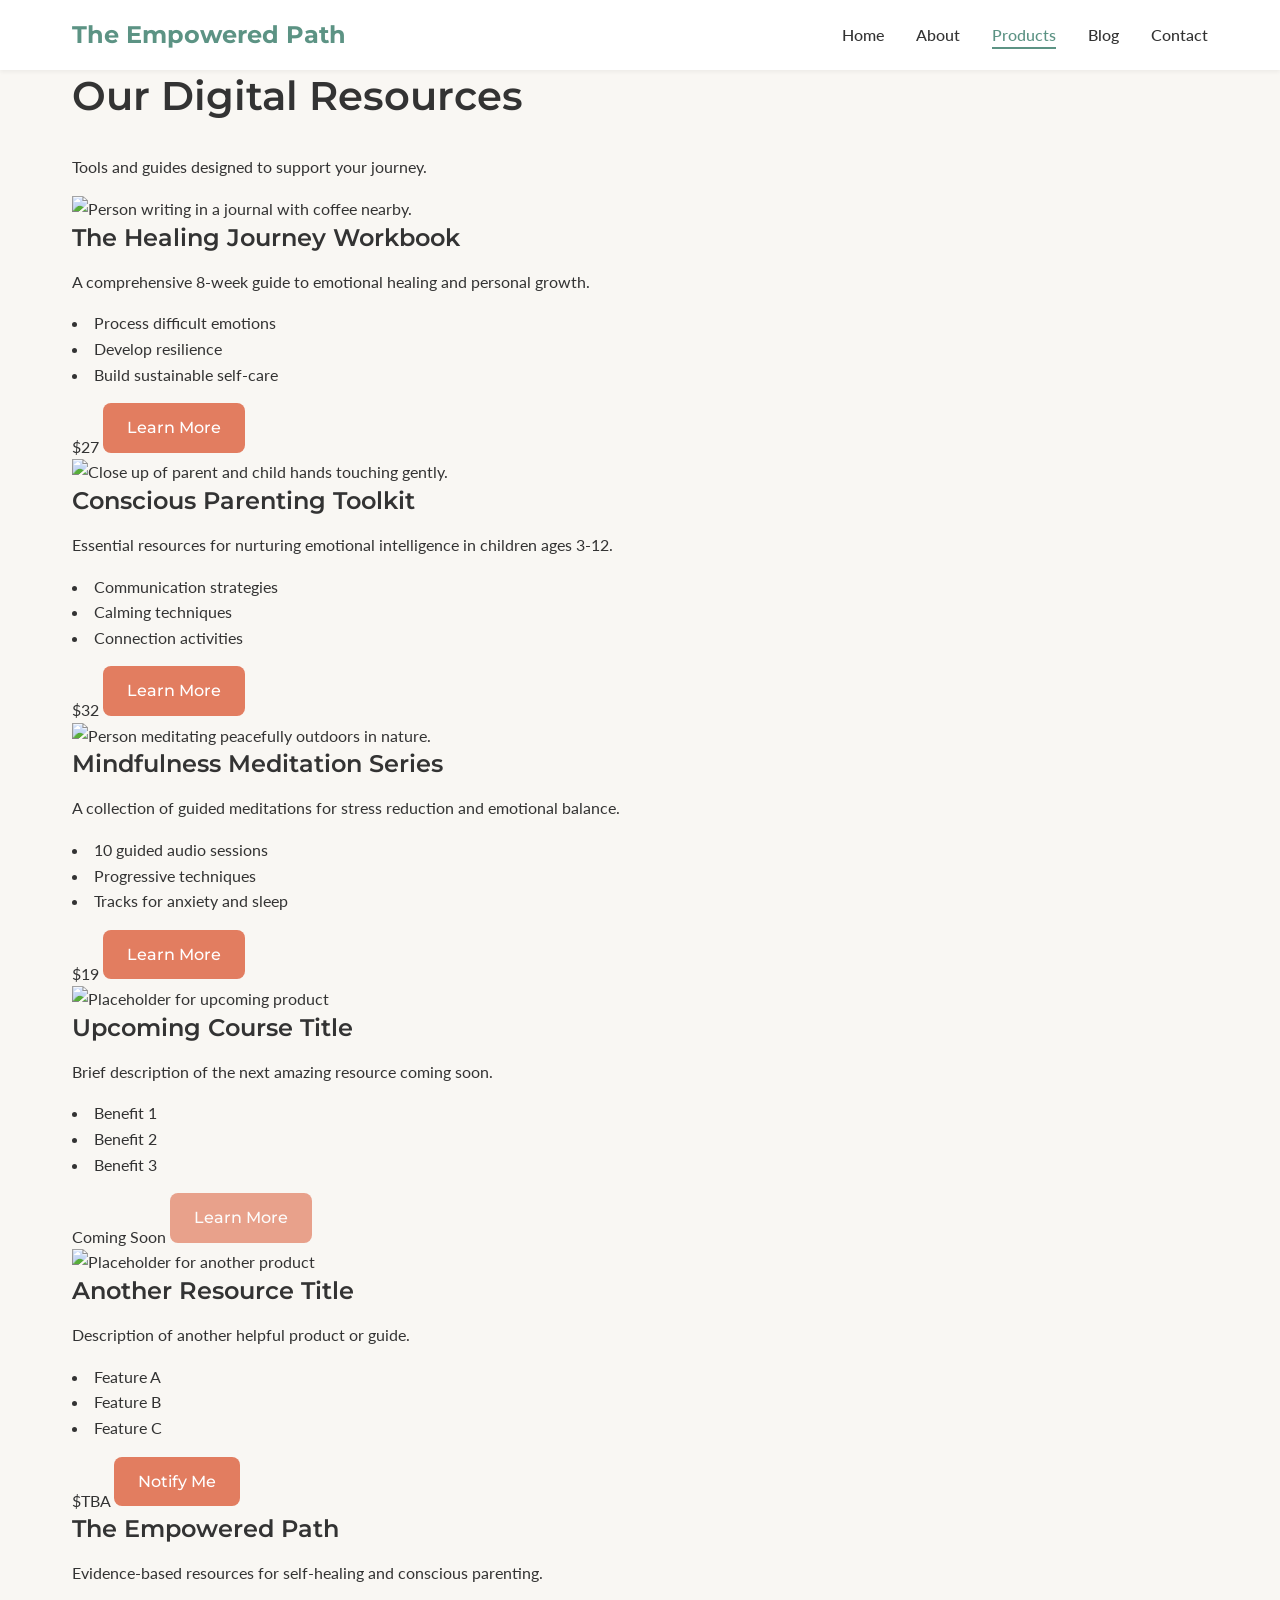
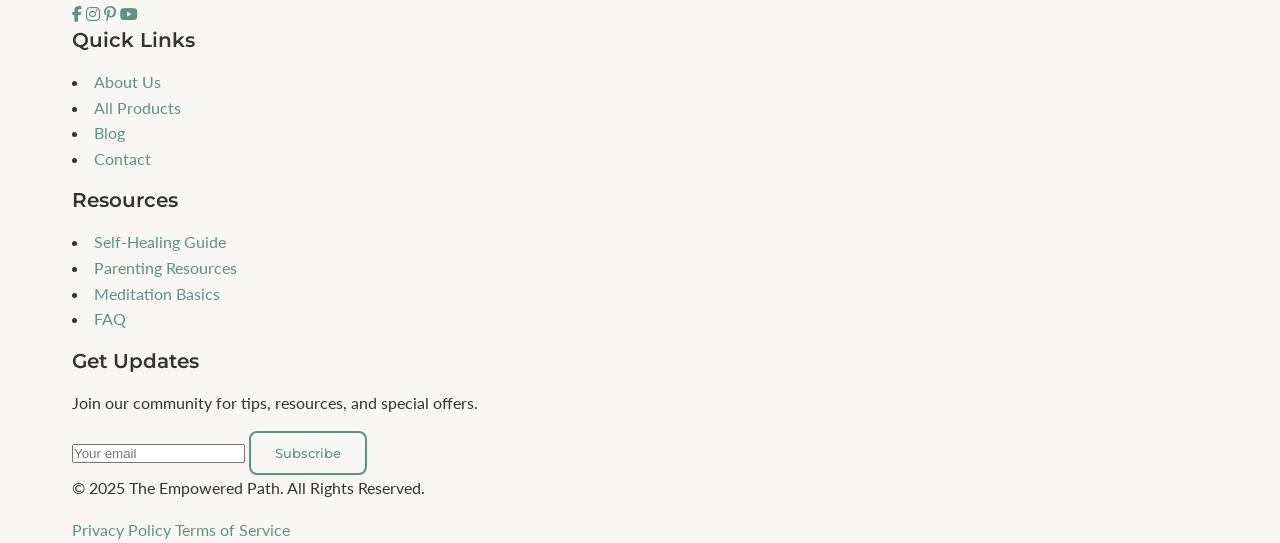
==== products.html @ eae94020 "Add files via upload" ====
<!DOCTYPE html>
<html lang="en">
<head>
    <meta charset="UTF-8">
    <meta name="viewport" content="width=device-width, initial-scale=1.0">
    <!-- *** UPDATE TITLE *** -->
    <title>Our Products | The Empowered Path</title>
    <link rel="stylesheet" href="styles.css">
    <link rel="stylesheet" href="https://cdnjs.cloudflare.com/ajax/libs/font-awesome/6.4.0/css/all.min.css">
    <link rel="preconnect" href="https://fonts.googleapis.com">
    <link rel="preconnect" href="https://fonts.gstatic.com" crossorigin>
    <link href="https://fonts.googleapis.com/css2?family=Lato:wght@300;400;700&family=Montserrat:wght@500;600;700&display=swap" rel="stylesheet">
    <!-- Update description if needed -->
    <meta name="description" content="Explore digital products for self-healing and mindful parenting from The Empowered Path.">
</head>
<body>
    <header>
        <div class="container">
            <nav>
                <div class="logo">
                    <a href="index.html">The Empowered Path</a>
                </div>
                <ul class="nav-links">
                    <li><a href="index.html">Home</a></li>
                    <li><a href="about.html">About</a></li>
                    <!-- *** SET ACTIVE LINK *** -->
                    <li><a href="products.html" class="active">Products</a></li>
                    <li><a href="blog.html">Blog</a></li>
                    <li><a href="contact.html">Contact</a></li>
                </ul>
                <div class="hamburger">
                    <span></span>
                    <span></span>
                    <span></span>
                </div>
            </nav>
        </div>
    </header>

    <!-- === MAIN CONTENT START === -->
    <main class="page-content">
        <section class="page-header animate-on-scroll fade-in-up">
            <div class="container">
                <h1>Our Digital Resources</h1>
                <p>Tools and guides designed to support your journey.</p>
            </div>
        </section>

        <!-- Re-use the product grid structure -->
        <section class="featured-products all-products">
            <div class="container">
                 <!-- Optional filter/category links here -->

                <div class="product-grid">
                    <!-- Product 1: Healing Journey -->
                    <div class="product-card animate-on-scroll zoom-in delay-100">
                        <div class="product-image">
                             <!-- *** IMAGE MATCHED FROM index.html *** -->
                            <img src="https://images.unsplash.com/photo-1488190211105-8b0e65b80b4e?ixlib=rb-4.0.3&ixid=MnwxMjA3fDB8MHxwaG90by1wYWdlfHx8fGVufDB8fHx8&auto=format&fit=crop&w=600&q=80" alt="Person writing in a journal with coffee nearby.">
                        </div>
                        <div class="product-content">
                            <h3>The Healing Journey Workbook</h3>
                            <p>A comprehensive 8-week guide to emotional healing and personal growth.</p>
                            <ul class="product-benefits">
                                <li>Process difficult emotions</li>
                                <li>Develop resilience</li>
                                <li>Build sustainable self-care</li>
                            </ul>
                            <div class="product-footer">
                                <span class="product-price">$27</span>
                                <a href="products/healing-journey.html" class="btn primary-btn">Learn More</a>
                            </div>
                        </div>
                    </div>

                    <!-- Product 2: Parenting Toolkit -->
                    <div class="product-card animate-on-scroll zoom-in delay-200">
                        <div class="product-image">
                             <!-- *** IMAGE MATCHED FROM index.html *** -->
                            <img src="https://images.pexels.com/photos/6338775/pexels-photo-6338775.jpeg?auto=compress&cs=tinysrgb&w=400" alt="Close up of parent and child hands touching gently.">
                        </div>
                        <div class="product-content">
                            <h3>Conscious Parenting Toolkit</h3>
                            <p>Essential resources for nurturing emotional intelligence in children ages 3-12.</p>
                            <ul class="product-benefits">
                                <li>Communication strategies</li>
                                <li>Calming techniques</li>
                                <li>Connection activities</li>
                            </ul>
                            <div class="product-footer">
                                <span class="product-price">$32</span>
                                <a href="products/parenting-toolkit.html" class="btn primary-btn">Learn More</a>
                            </div>
                        </div>
                    </div>

                    <!-- Product 3: Meditation Series -->
                    <div class="product-card animate-on-scroll zoom-in delay-300">
                        <div class="product-image">
                            <!-- *** IMAGE MATCHED FROM index.html *** -->
                            <img src="https://images.unsplash.com/photo-1506126613408-eca07ce68773?ixlib=rb-4.0.3&ixid=MnwxMjA3fDB8MHxwaG90by1wYWdlfHx8fGVufDB8fHx8&auto=format&fit=crop&w=600&q=80" alt="Person meditating peacefully outdoors in nature.">
                        </div>
                        <div class="product-content">
                            <h3>Mindfulness Meditation Series</h3>
                            <p>A collection of guided meditations for stress reduction and emotional balance.</p>
                            <ul class="product-benefits">
                                <li>10 guided audio sessions</li>
                                <li>Progressive techniques</li>
                                <li>Tracks for anxiety and sleep</li>
                            </ul>
                            <div class="product-footer">
                                <span class="product-price">$19</span>
                                <a href="products/meditation-series.html" class="btn primary-btn">Learn More</a>
                            </div>
                        </div>
                    </div>

                    <!-- Placeholder Product 1 with Question Mark -->
                    <div class="product-card animate-on-scroll zoom-in delay-400">
                        <div class="product-image">
                             <!-- *** QUESTION MARK PLACEHOLDER *** -->
                            <img src="https://via.placeholder.com/600x400/cccccc/888888?text=?" alt="Placeholder for upcoming product">
                        </div>
                        <div class="product-content">
                            <h3>Upcoming Course Title</h3>
                            <p>Brief description of the next amazing resource coming soon.</p>
                             <ul class="product-benefits">
                                <li>Benefit 1</li>
                                <li>Benefit 2</li>
                                <li>Benefit 3</li>
                            </ul>
                            <div class="product-footer">
                                <span class="product-price">Coming Soon</span>
                                <a href="#" class="btn primary-btn disabled" aria-disabled="true" style="pointer-events: none; opacity: 0.7;">Learn More</a> <!-- Added inline style to make disabled more obvious -->
                            </div>
                        </div>
                    </div>

                     <!-- Placeholder Product 2 with Question Mark -->
                     <div class="product-card animate-on-scroll zoom-in delay-500">
                        <div class="product-image">
                             <!-- *** QUESTION MARK PLACEHOLDER *** -->
                            <img src="https://via.placeholder.com/600x400/cccccc/888888?text=?" alt="Placeholder for another product">
                        </div>
                        <div class="product-content">
                            <h3>Another Resource Title</h3>
                            <p>Description of another helpful product or guide.</p>
                             <ul class="product-benefits">
                                <li>Feature A</li>
                                <li>Feature B</li>
                                <li>Feature C</li>
                            </ul>
                            <div class="product-footer">
                                <span class="product-price">$TBA</span>
                                <a href="#" class="btn primary-btn">Notify Me</a>
                            </div>
                        </div>
                    </div>

                </div> <!-- End product-grid -->
            </div>
        </section>
    </main>
    <!-- === MAIN CONTENT END === -->

    <footer>
        <!-- Footer content remains the same -->
        <div class="container">
            <div class="footer-grid">
                 <div class="footer-col">
                    <h3>The Empowered Path</h3>
                    <p>Evidence-based resources for self-healing and conscious parenting.</p>
                    <div class="social-links">
                        <a href="#" aria-label="Facebook"><i class="fab fa-facebook-f"></i></a>
                        <a href="#" aria-label="Instagram"><i class="fab fa-instagram"></i></a>
                        <a href="#" aria-label="Pinterest"><i class="fab fa-pinterest-p"></i></a>
                        <a href="#" aria-label="YouTube"><i class="fab fa-youtube"></i></a>
                    </div>
                </div>
                <div class="footer-col">
                    <h4>Quick Links</h4>
                    <ul>
                        <li><a href="about.html">About Us</a></li>
                        <li><a href="products.html">All Products</a></li>
                        <li><a href="blog.html">Blog</a></li>
                        <li><a href="contact.html">Contact</a></li>
                    </ul>
                </div>
                <div class="footer-col">
                    <h4>Resources</h4>
                    <ul>
                        <li><a href="#">Self-Healing Guide</a></li>
                        <li><a href="#">Parenting Resources</a></li>
                        <li><a href="#">Meditation Basics</a></li>
                        <li><a href="#">FAQ</a></li>
                    </ul>
                </div>
                <div class="footer-col">
                    <h4>Get Updates</h4>
                    <p>Join our community for tips, resources, and special offers.</p>
                    <div class="footer-form">
                        <input type="email" placeholder="Your email">
                        <button type="submit" class="btn secondary-btn">Subscribe</button>
                    </div>
                </div>
            </div>
            <div class="footer-bottom">
                <p>© 2025 The Empowered Path. All Rights Reserved.</p>
                <div class="footer-links">
                    <a href="privacy.html">Privacy Policy</a>
                    <a href="terms.html">Terms of Service</a>
                </div>
            </div>
        </div>
    </footer>

    <script src="script.js"></script>
</body>
</html>
---- styles.css ----
/* Base Styles & Variables */
:root {
    /* Color Palette (as defined in concept) */
    --color-primary: #5c9384; /* Muted teal */
    --color-primary-light: #8ab5a9;
    --color-primary-dark: #426b60;
    --color-accent: #e27d60; /* Warm terracotta */
    --color-accent-light: #e8a193;
    --color-bg: #f9f7f3; /* Warm cream */
    --color-bg-alt: #eae7e1; /* Alternate background */
    --color-text: #333333; /* Dark text for readability */
    --color-text-light: #666666; /* Lighter text */
    --color-white: #ffffff;
    --color-gray-light: #f0f0f0;
    --color-gray: #cccccc;
    --color-gray-dark: #888888;

    /* Typography (as defined in concept) */
    --font-body: 'Lato', sans-serif;
    --font-heading: 'Montserrat', sans-serif;

    /* Spacing (for consistent layout) */
    --spacing-xs: 0.5rem; /* 8px if base is 16px */
    --spacing-sm: 1rem;   /* 16px */
    --spacing-md: 2rem;   /* 32px */
    --spacing-lg: 3rem;   /* 48px */
    --spacing-xl: 5rem;   /* 80px */

    /* Border Radius (for softening edges) */
    --border-radius-sm: 4px;
    --border-radius-md: 8px;
    --border-radius-lg: 12px;

    /* Shadows (for depth) */
    --shadow-sm: 0 2px 4px rgba(0, 0, 0, 0.05);
    --shadow-md: 0 4px 8px rgba(0, 0, 0, 0.1);
    --shadow-lg: 0 8px 16px rgba(0, 0, 0, 0.1);

    /* Transitions (for smooth interactions) */
    --transition-standard: all 0.3s ease;
    --transition-smooth: all 0.4s cubic-bezier(0.25, 0.8, 0.25, 1); /* Smoother transition */
    --transition-slider: 0.6s ease-in-out; /* Slider specific transition time */
}

/* Keyframes for Animations */
@keyframes fadeInUp {
    from { opacity: 0; transform: translateY(40px); }
    to { opacity: 1; transform: translateY(0); }
}
@keyframes fadeInLeft {
    from { opacity: 0; transform: translateX(-40px); }
    to { opacity: 1; transform: translateX(0); }
}
@keyframes fadeInRight {
    from { opacity: 0; transform: translateX(40px); }
    to { opacity: 1; transform: translateX(0); }
}
@keyframes zoomIn {
    from { opacity: 0; transform: scale(0.85); }
    to { opacity: 1; transform: scale(1); }
}
@keyframes pulse {
    0% { transform: scale(1); }
    50% { transform: scale(1.05); } /* Slightly reduced pulse */
    100% { transform: scale(1); }
}


/* Reset & Base Styles */
* {
    margin: 0;
    padding: 0;
    box-sizing: border-box;
}
html {
    scroll-behavior: smooth;
}
body {
    font-family: var(--font-body);
    color: var(--color-text);
    line-height: 1.6;
    background-color: var(--color-bg);
    font-size: 16px;
    overflow-x: hidden; /* Prevent horizontal scroll */
}
body.no-scroll { /* Added for mobile menu */
    overflow: hidden;
}

/* Headings */
h1, h2, h3, h4, h5, h6 {
    font-family: var(--font-heading);
    line-height: 1.3;
    font-weight: 600;
    margin-bottom: var(--spacing-sm);
}
h1 { font-size: 2.5rem; margin-bottom: var(--spacing-md); }
h2 { font-size: 2rem;   margin-bottom: var(--spacing-md); }
h3 { font-size: 1.5rem; }
h4 { font-size: 1.25rem; }

/* Paragraphs */
p { margin-bottom: var(--spacing-sm); }

/* Links */
a {
    color: var(--color-primary);
    text-decoration: none;
    transition: var(--transition-smooth);
}
a:hover { color: var(--color-primary-dark); }

/* Lists */
ul, ol { list-style-position: inside; margin-bottom: var(--spacing-sm); }

/* Images */
img { max-width: 100%; height: auto; display: block; }

/* Container */
.container { max-width: 1200px; margin: 0 auto; padding: 0 var(--spacing-md); }

/* Buttons */
.btn {
    display: inline-block;
    padding: 0.75rem 1.5rem;
    font-family: var(--font-heading);
    font-weight: 500;
    border-radius: var(--border-radius-md);
    cursor: pointer;
    transition: var(--transition-smooth), transform 0.2s ease-out, box-shadow 0.2s ease-out;
    text-align: center;
    position: relative;
    overflow: hidden;
    z-index: 1;
}
.btn:hover {
    transform: translateY(-3px) scale(1.03);
    box-shadow: var(--shadow-md);
}
.primary-btn { background-color: var(--color-accent); color: var(--color-white); border: none; }
.primary-btn:hover { background-color: var(--color-accent-light); color: var(--color-white); }
.secondary-btn { background-color: transparent; color: var(--color-primary); border: 2px solid var(--color-primary); }
.secondary-btn:hover { background-color: var(--color-primary); color: var(--color-white); }
.btn.disabled, .btn[disabled] {
    pointer-events: none;
    opacity: 0.7;
    cursor: not-allowed;
}

/* Header & Navigation */
header {
    background-color: var(--color-white);
    box-shadow: var(--shadow-sm);
    position: sticky; top: 0; z-index: 100;
    transition: var(--transition-smooth);
}
nav { display: flex; justify-content: space-between; align-items: center; padding: var(--spacing-sm) 0; }
.logo a { font-family: var(--font-heading); font-weight: 700; font-size: 1.5rem; color: var(--color-primary); transition: var(--transition-smooth); }
.logo a:hover { opacity: 0.8; }
.nav-links { display: flex; list-style: none; margin: 0; padding: 0; } /* Reset padding */
.nav-links li { margin-left: var(--spacing-md); }
.nav-links a { color: var(--color-text); font-weight: 500; position: relative; padding: 5px 0; }
.nav-links a::after { content: ''; position: absolute; bottom: 0; left: 0; width: 100%; height: 2px; background-color: var(--color-primary); transform: scaleX(0); transform-origin: right; transition: transform 0.3s ease-out; }
.nav-links a:hover::after, .nav-links a.active::after { transform: scaleX(1); transform-origin: left; }
.nav-links a.active { color: var(--color-primary); }

/* Hamburger Menu Icon */
.hamburger { display: none; flex-direction: column; cursor: pointer; padding: 5px; position: relative; z-index: 110; border: none; background: none; }
.hamburger span { width: 25px; height: 3px; background-color: var(--color-text); margin: 2.5px 0; transition: var(--transition-smooth); border-radius: 1px; display: block; }
.hamburger.active span:nth-child(1) { transform: rotate(45deg) translate(5px, 5px); }
.hamburger.active span:nth-child(2) { opacity: 0; }
.hamburger.active span:nth-child(3) { transform: rotate(-45deg) translate(5px, -5px); }

/* Hero Section */
.hero {
    background-color: var(--color-primary-light); color: var(--color-white);
    padding: var(--spacing-xl) 0; min-height: 60vh;
    display: flex; align-items: center;
    background-image: linear-gradient(rgba(92, 147, 132, 0.85), rgba(92, 147, 132, 0.75)), url('https://images.unsplash.com/photo-1470071459604-3b5ec3a7fe05?ixlib=rb-4.0.3&ixid=MnwxMjA3fDB8MHxwaG90by1wYWdlfHx8fGVufDB8fHx8&auto=format&fit=crop&w=1600&q=80');
    background-size: cover; background-position: center; background-attachment: fixed;
    position: relative; overflow: hidden;
}
.hero-content { max-width: 700px; text-align: center; margin: 0 auto; position: relative; z-index: 2; }
.hero h1 { margin-bottom: var(--spacing-sm); text-shadow: 1px 1px 3px rgba(0,0,0,0.2); }
.hero p { font-size: 1.2rem; margin-bottom: var(--spacing-md); text-shadow: 1px 1px 3px rgba(0,0,0,0.1); }
.hero .primary-btn {
   animation: pulse 2.5s infinite ease-in-out;  /* Keep commented unless desired
}

/* Intro Section */
.intro { padding: var(--spacing-xl) 0; text-align: center; }
.intro-content { max-width: 800px; margin: 0 auto; }

/* Path Options Section */
.path-options { padding: var(--spacing-lg) 0 var(--spacing-xl); background-color: var(--color-bg-alt); }
.path-options .container { display: grid; grid-template-columns: repeat(auto-fit, minmax(300px, 1fr)); gap: var(--spacing-md); }
.path-card { background-color: var(--color-white); border-radius: var(--border-radius-lg); padding: var(--spacing-md); text-align: center; box-shadow: var(--shadow-md); transition: var(--transition-smooth), transform 0.3s ease, box-shadow 0.3s ease; border: 1px solid var(--color-gray-light); }
.path-card:hover { transform: translateY(-8px) scale(1.02); box-shadow: var(--shadow-lg); border-color: var(--color-primary-light); }
.path-icon { width: 80px; height: 80px; background: linear-gradient(135deg, var(--color-primary-light), var(--color-primary)); border-radius: 50%; display: flex; align-items: center; justify-content: center; margin: 0 auto var(--spacing-md); box-shadow: 0 4px 10px rgba(92, 147, 132, 0.4); transition: var(--transition-smooth); }
.path-card:hover .path-icon { transform: scale(1.1) rotate(5deg); box-shadow: 0 6px 15px rgba(92, 147, 132, 0.5); }
.path-icon i { font-size: 2rem; color: var(--color-white); }
.path-card p { margin-bottom: var(--spacing-md); }

/* Featured Products Section / All Products */
.featured-products { padding: var(--spacing-xl) 0; }
.featured-products h2 { text-align: center; margin-bottom: var(--spacing-lg); }
.product-grid { display: grid; grid-template-columns: repeat(auto-fit, minmax(300px, 1fr)); gap: var(--spacing-md); }
.product-card { background-color: var(--color-white); border-radius: var(--border-radius-lg); overflow: hidden; box-shadow: var(--shadow-md); transition: var(--transition-smooth), transform 0.3s ease, box-shadow 0.3s ease; display: flex; flex-direction: column; border: 1px solid transparent; }
.product-card:hover { transform: translateY(-6px); box-shadow: var(--shadow-lg); border-color: var(--color-accent-light); }
.product-image { overflow: hidden; position: relative; }
.product-image img { width: 100%; height: 200px; object-fit: cover; transition: transform 0.4s cubic-bezier(0.25, 0.8, 0.25, 1); }
.product-card:hover .product-image img { transform: scale(1.08); }
.product-content { padding: var(--spacing-md); flex-grow: 1; display: flex; flex-direction: column; }
.product-content h3 { margin-bottom: var(--spacing-xs); }
.product-content p { margin-bottom: var(--spacing-sm); color: var(--color-text-light); font-size: 0.95rem; }
.product-benefits { list-style: none; margin: var(--spacing-sm) 0 var(--spacing-md); padding-left: 0; }
.product-benefits li { padding-left: 1.5rem; position: relative; margin-bottom: 0.5rem; font-size: 0.9rem; }
.product-benefits li::before { content: '✓'; color: var(--color-primary); position: absolute; left: 0; font-weight: bold; transition: transform 0.3s ease; }
.product-card:hover .product-benefits li::before { transform: scale(1.2); }
.product-footer { display: flex; justify-content: space-between; align-items: center; margin-top: auto; padding-top: var(--spacing-sm); border-top: 1px solid var(--color-gray-light); }
.product-price { font-size: 1.2rem; font-weight: 700; color: var(--color-primary-dark); }

/* Testimonials Section */
.testimonials { padding: var(--spacing-xl) 0; background-color: var(--color-bg-alt); }
.testimonials h2 { text-align: center; margin-bottom: var(--spacing-lg); }
.testimonial-slider {
    position: relative; max-width: 750px; margin: 0 auto;
    min-height: 250px; /* Adjust as needed */
    overflow: hidden;
}
.testimonial-item {
    position: absolute; top: 0; left: 0; width: 100%;
    opacity: 0; visibility: hidden;
    transform: translateX(100%); /* Default start off-screen right */
    transition: opacity var(--transition-slider), transform var(--transition-slider);
    z-index: 1;
}
.testimonial-item.active {
    opacity: 1; visibility: visible;
    transform: translateX(0); /* Slide into view */
    position: relative; /* Take space */
    z-index: 2;
}
.testimonial-item.is-exiting-left {
    transform: translateX(-100%); /* Slide out left */
    opacity: 0; /* Fade out */
    /* visibility: hidden; Make it hidden immediately if needed, but opacity=0 handles visually */
    z-index: 1;
}
.testimonial-item.is-exiting-right {
    transform: translateX(100%); /* Slide out right */
    opacity: 0; /* Fade out */
    /* visibility: hidden; */
    z-index: 1;
}
.testimonial-content { background-color: var(--color-white); padding: var(--spacing-md) var(--spacing-lg); border-radius: var(--border-radius-lg); box-shadow: var(--shadow-md); position: relative; border-left: 5px solid var(--color-primary-light); }
.testimonial-content::before { content: '“'; position: absolute; top: 10px; left: 15px; font-size: 4rem; color: var(--color-primary-light); opacity: 0.3; font-family: Georgia, serif; line-height: 1; }
.testimonial-content p { font-style: italic; margin-bottom: var(--spacing-md); color: var(--color-text-light); position: relative; z-index: 2; }
.testimonial-author { display: flex; align-items: center; }
.author-image { width: 50px; height: 50px; border-radius: 50%; margin-right: var(--spacing-sm); object-fit: cover; border: 2px solid var(--color-primary-light); }
.author-name { font-weight: 700; display: block; }
.author-title { color: var(--color-text-light); font-size: 0.9rem; }
.testimonial-controls { display: flex; justify-content: center; align-items: center; margin-top: var(--spacing-md); }
.prev-testimonial, .next-testimonial { background: transparent; border: 1px solid var(--color-gray); color: var(--color-primary); cursor: pointer; font-size: 1rem; padding: 0.5rem; border-radius: 50%; width: 36px; height: 36px; display: flex; align-items: center; justify-content: center; transition: var(--transition-smooth); }
.prev-testimonial:hover, .next-testimonial:hover { background-color: var(--color-primary-light); color: var(--color-white); border-color: var(--color-primary-light); transform: scale(1.1); }
.testimonial-dots { display: flex; margin: 0 var(--spacing-md); padding: 0; list-style: none; }
.dot { width: 12px; height: 12px; border-radius: 50%; background-color: var(--color-gray); margin: 0 6px; cursor: pointer; transition: var(--transition-smooth); transform: scale(0.8); border: none; padding: 0; }
.dot.active { background-color: var(--color-primary); transform: scale(1.1); }
.dot:hover { background-color: var(--color-primary-dark); transform: scale(1); }

/* CTA Section */
.cta { padding: var(--spacing-xl) 0; background: linear-gradient(135deg, var(--color-primary), var(--color-primary-dark)); color: var(--color-white); position: relative; overflow: hidden; }
.cta-content { max-width: 600px; margin: 0 auto; text-align: center; position: relative; z-index: 2; }
.cta h2 { margin-bottom: var(--spacing-sm); color: var(--color-white); }
.cta p { margin-bottom: var(--spacing-md); }
.cta-form { display: flex; margin-bottom: var(--spacing-sm); }
.cta-form input { flex-grow: 1; padding: 0.85rem 1.2rem; border: none; border-radius: var(--border-radius-md) 0 0 var(--border-radius-md); font-family: var(--font-body); color: var(--color-text); transition: var(--transition-smooth); }
.cta-form input:focus { outline: none; box-shadow: 0 0 0 3px var(--color-primary-light); }
.cta-form input::placeholder { color: var(--color-gray-dark); }
.cta-form .btn.primary-btn { border-radius: 0 var(--border-radius-md) var(--border-radius-md) 0; padding: 0.85rem 1.5rem; }
.cta-form .btn.primary-btn:hover { background-color: var(--color-white); color: var(--color-accent); }
.cta small { opacity: 0.8; }

/* Footer */
footer { background-color: var(--color-text); color: var(--color-white); padding-top: var(--spacing-lg); position: relative; }
.footer-grid { display: grid; grid-template-columns: repeat(auto-fit, minmax(220px, 1fr)); gap: var(--spacing-md); margin-bottom: var(--spacing-lg); }
.footer-col h3, .footer-col h4 { color: var(--color-white); margin-bottom: var(--spacing-sm); font-weight: 600; }
.footer-col p { margin-bottom: var(--spacing-sm); opacity: 0.7; font-size: 0.95rem; }
.social-links { display: flex; gap: 12px; padding: 0; list-style: none; }
.social-links a { display: flex; align-items: center; justify-content: center; width: 38px; height: 38px; background-color: rgba(255, 255, 255, 0.1); color: var(--color-white); border-radius: 50%; transition: var(--transition-smooth), transform 0.2s ease-out; font-size: 0.9rem; }
.social-links a:hover { background-color: var(--color-primary); transform: scale(1.1) rotate(5deg); color: var(--color-white); }
.footer-col ul { list-style: none; padding: 0; margin: 0; }
.footer-col ul li { margin-bottom: 0.6rem; }
.footer-col ul a { color: var(--color-white); opacity: 0.7; transition: var(--transition-smooth); position: relative; padding-left: 15px; }
.footer-col ul a::before { content: "›"; position: absolute; left: 0; opacity: 0; transition: var(--transition-smooth); color: var(--color-primary-light); }
.footer-col ul a:hover { opacity: 1; color: var(--color-primary-light); padding-left: 20px; }
.footer-col ul a:hover::before { opacity: 1; left: 5px; }
.footer-form { display: flex; margin-top: var(--spacing-sm); }
.footer-form input { flex-grow: 1; padding: 0.75rem; border: 1px solid rgba(255, 255, 255, 0.2); border-right: none; border-radius: var(--border-radius-md) 0 0 var(--border-radius-md); background-color: rgba(255, 255, 255, 0.05); color: var(--color-white); font-family: var(--font-body); transition: var(--transition-smooth); }
.footer-form input:focus { outline: none; background-color: rgba(255, 255, 255, 0.1); border-color: var(--color-primary-light); }
.footer-form input::placeholder { color: rgba(255, 255, 255, 0.5); }
.footer-form .btn.secondary-btn { border-radius: 0 var(--border-radius-md) var(--border-radius-md) 0; border-color: var(--color-primary-light); color: var(--color-primary-light); border-left: none; }
.footer-form .btn.secondary-btn:hover { background-color: var(--color-primary-light); color: var(--color-white); }
.footer-bottom { border-top: 1px solid rgba(255, 255, 255, 0.1); padding: var(--spacing-md) 0; display: flex; justify-content: space-between; align-items: center; flex-wrap: wrap; gap: var(--spacing-sm); font-size: 0.9rem; }
.footer-bottom p { margin: 0; opacity: 0.6; }
.footer-links a { color: var(--color-white); opacity: 0.6; margin-left: var(--spacing-sm); transition: var(--transition-smooth); }
.footer-links a:hover { opacity: 1; color: var(--color-primary-light); }


/* Page Specific Styles */
.page-content { padding: var(--spacing-lg) 0; }
.page-header { padding: var(--spacing-md) 0 var(--spacing-lg); text-align: center; border-bottom: 1px solid var(--color-gray-light); margin-bottom: var(--spacing-lg); }
.page-header h1 { margin-bottom: var(--spacing-xs); }
.page-header p { font-size: 1.1rem; color: var(--color-text-light); max-width: 700px; margin-left: auto; margin-right: auto; }
.about-content .container { max-width: 900px; }
.our-values ul { list-style: none; padding-left: 0; }
.our-values li { margin-bottom: var(--spacing-xs); padding-left: 1.5rem; position: relative; }
.our-values li::before { content: '✓'; color: var(--color-primary); position: absolute; left: 0; font-weight: bold; }
.blog-grid .container { display: flex; gap: var(--spacing-lg); }
.posts-container { flex-grow: 1; display: grid; grid-template-columns: repeat(auto-fit, minmax(300px, 1fr)); gap: var(--spacing-md); }
.blog-sidebar { flex-basis: 300px; flex-shrink: 0; }
.blog-post-card { background-color: var(--color-white); border-radius: var(--border-radius-lg); overflow: hidden; box-shadow: var(--shadow-md); transition: var(--transition-smooth), transform 0.3s ease, box-shadow 0.3s ease; display: flex; flex-direction: column; }
.blog-post-card:hover { transform: translateY(-6px); box-shadow: var(--shadow-lg); }
.post-image img { width: 100%; height: 200px; object-fit: cover; }
.post-content { padding: var(--spacing-md); flex-grow: 1; display: flex; flex-direction: column; }
.post-meta { font-size: 0.85rem; color: var(--color-text-light); margin-bottom: var(--spacing-xs); }
.post-meta i { margin-right: 5px; }
.post-content h2 { font-size: 1.4rem; margin-bottom: var(--spacing-sm); }
.post-content h2 a { color: var(--color-text); }
.post-content h2 a:hover { color: var(--color-primary); }
.post-content p { margin-bottom: var(--spacing-md); flex-grow: 1; }
.post-content .btn { margin-top: auto; align-self: flex-start; }
.post-content .btn i { margin-left: 5px; transition: transform 0.3s ease; }
.post-content .btn:hover i { transform: translateX(4px); }
.pagination { grid-column: 1 / -1; text-align: center; margin-top: var(--spacing-lg); }
.contact-form { max-width: 700px; margin: 0 auto; background-color: var(--color-white); padding: var(--spacing-lg); border-radius: var(--border-radius-lg); box-shadow: var(--shadow-md); }
.form-group { margin-bottom: var(--spacing-md); }
.form-group label { display: block; margin-bottom: var(--spacing-xs); font-weight: 600; font-family: var(--font-heading); }
.form-group input[type="text"], .form-group input[type="email"], .form-group textarea { width: 100%; padding: 0.8rem 1rem; border: 1px solid var(--color-gray); border-radius: var(--border-radius-md); font-family: var(--font-body); font-size: 1rem; transition: border-color 0.3s ease, box-shadow 0.3s ease; }
.form-group textarea { resize: vertical; min-height: 120px; }
.form-group input[type="text"]:focus, .form-group input[type="email"]:focus, .form-group textarea:focus { outline: none; border-color: var(--color-primary); box-shadow: 0 0 0 3px var(--color-primary-light); }
.form-group button { width: auto; }
.form-notice { font-size: 0.9rem; color: var(--color-text-light); margin-top: var(--spacing-md); text-align: center; }
.contact-info { border-top: 1px solid var(--color-gray-light); padding-top: var(--spacing-lg); margin-top: var(--spacing-lg); text-align: center;}
.contact-info h3 { margin-bottom: var(--spacing-sm); }


/* Animation Trigger Classes (used by JS) */
.animate-on-scroll {
    opacity: 0; visibility: hidden;
    transition: opacity 0.6s ease-out, transform 0.6s ease-out;
    will-change: opacity, transform;
}
.animate-on-scroll.is-visible {
    opacity: 1; visibility: visible; transform: none;
    animation-duration: 0.8s;
    animation-fill-mode: both;
    animation-timing-function: cubic-bezier(0.25, 0.8, 0.25, 1);
}
.animate-on-scroll.fade-in-up.is-visible { animation-name: fadeInUp; }
.animate-on-scroll.fade-in-left.is-visible { animation-name: fadeInLeft; }
.animate-on-scroll.fade-in-right.is-visible { animation-name: fadeInRight; }
.animate-on-scroll.zoom-in.is-visible { animation-name: zoomIn; animation-duration: 0.7s; }

/* Staggered Animation Delays */
.delay-100.is-visible { animation-delay: 100ms; }
.delay-200.is-visible { animation-delay: 200ms; }
.delay-300.is-visible { animation-delay: 300ms; }
.delay-400.is-visible { animation-delay: 400ms; }
.delay-500.is-visible { animation-delay: 500ms; }

/* Reduced Motion Preference */
@media (prefers-reduced-motion: reduce) {
  *, *::before, *::after {
    animation-duration: 0.01ms !important;
    animation-iteration-count: 1 !important;
    transition-duration: 0.01ms !important;
    scroll-behavior: auto !important;
    transition-delay: 0ms !important;
  }
  .animate-on-scroll { opacity: 1; visibility: visible; transform: none; }
}


/* Responsive Styles */
@media (max-width: 768px) {
    h1 { font-size: 2rem; }
    h2 { font-size: 1.75rem; }

    /* Mobile Navigation */
    .nav-links {
        display: flex; position: fixed; top: 0; left: 0; width: 100%; height: 100vh;
        background-color: rgba(255, 255, 255, 0.98); backdrop-filter: blur(5px);
        flex-direction: column; align-items: center; justify-content: center;
        padding: var(--spacing-md);
        transform: translateX(100%);
        transition: transform 0.4s cubic-bezier(0.77, 0, 0.175, 1);
        z-index: 99; opacity: 0; visibility: hidden;
    }
    .nav-links.active { transform: translateX(0); opacity: 1; visibility: visible; }
    .nav-links li { margin: var(--spacing-sm) 0; }
    .nav-links a { font-size: 1.5rem; font-weight: 600; }
    .nav-links a.active::after, .nav-links a:hover::after { display: none; }
    .hamburger { display: flex; }

    /* Adjust padding & hero */
    .hero { padding: var(--spacing-lg) 0; min-height: 50vh; background-attachment: scroll; }
    .intro, .path-options, .featured-products, .testimonials, .cta, footer, .page-content { padding-top: var(--spacing-lg); padding-bottom: var(--spacing-lg); }
    .footer-grid { gap: var(--spacing-lg); }

    /* Stack forms */
    .cta-form, .footer-form { flex-direction: column; gap: var(--spacing-sm); }
    .cta-form input, .cta-form .btn, .footer-form input, .footer-form .btn { width: 100%; border-radius: var(--border-radius-md); border: 1px solid var(--color-gray); }
    .footer-form input { border-color: rgba(255, 255, 255, 0.2); }
    .footer-form .btn.secondary-btn { border-color: var(--color-primary-light); }

    /* Center footer bottom */
    .footer-bottom { flex-direction: column; text-align: center; }
    .footer-links { margin-top: var(--spacing-xs); margin-left: 0; }
    .footer-links a { margin: 0 var(--spacing-xs); }

     /* Blog Layout on Mobile */
    .blog-grid .container { flex-direction: column; }
    .blog-sidebar { flex-basis: auto; margin-top: var(--spacing-lg); }
    .posts-container { grid-template-columns: 1fr; }
}
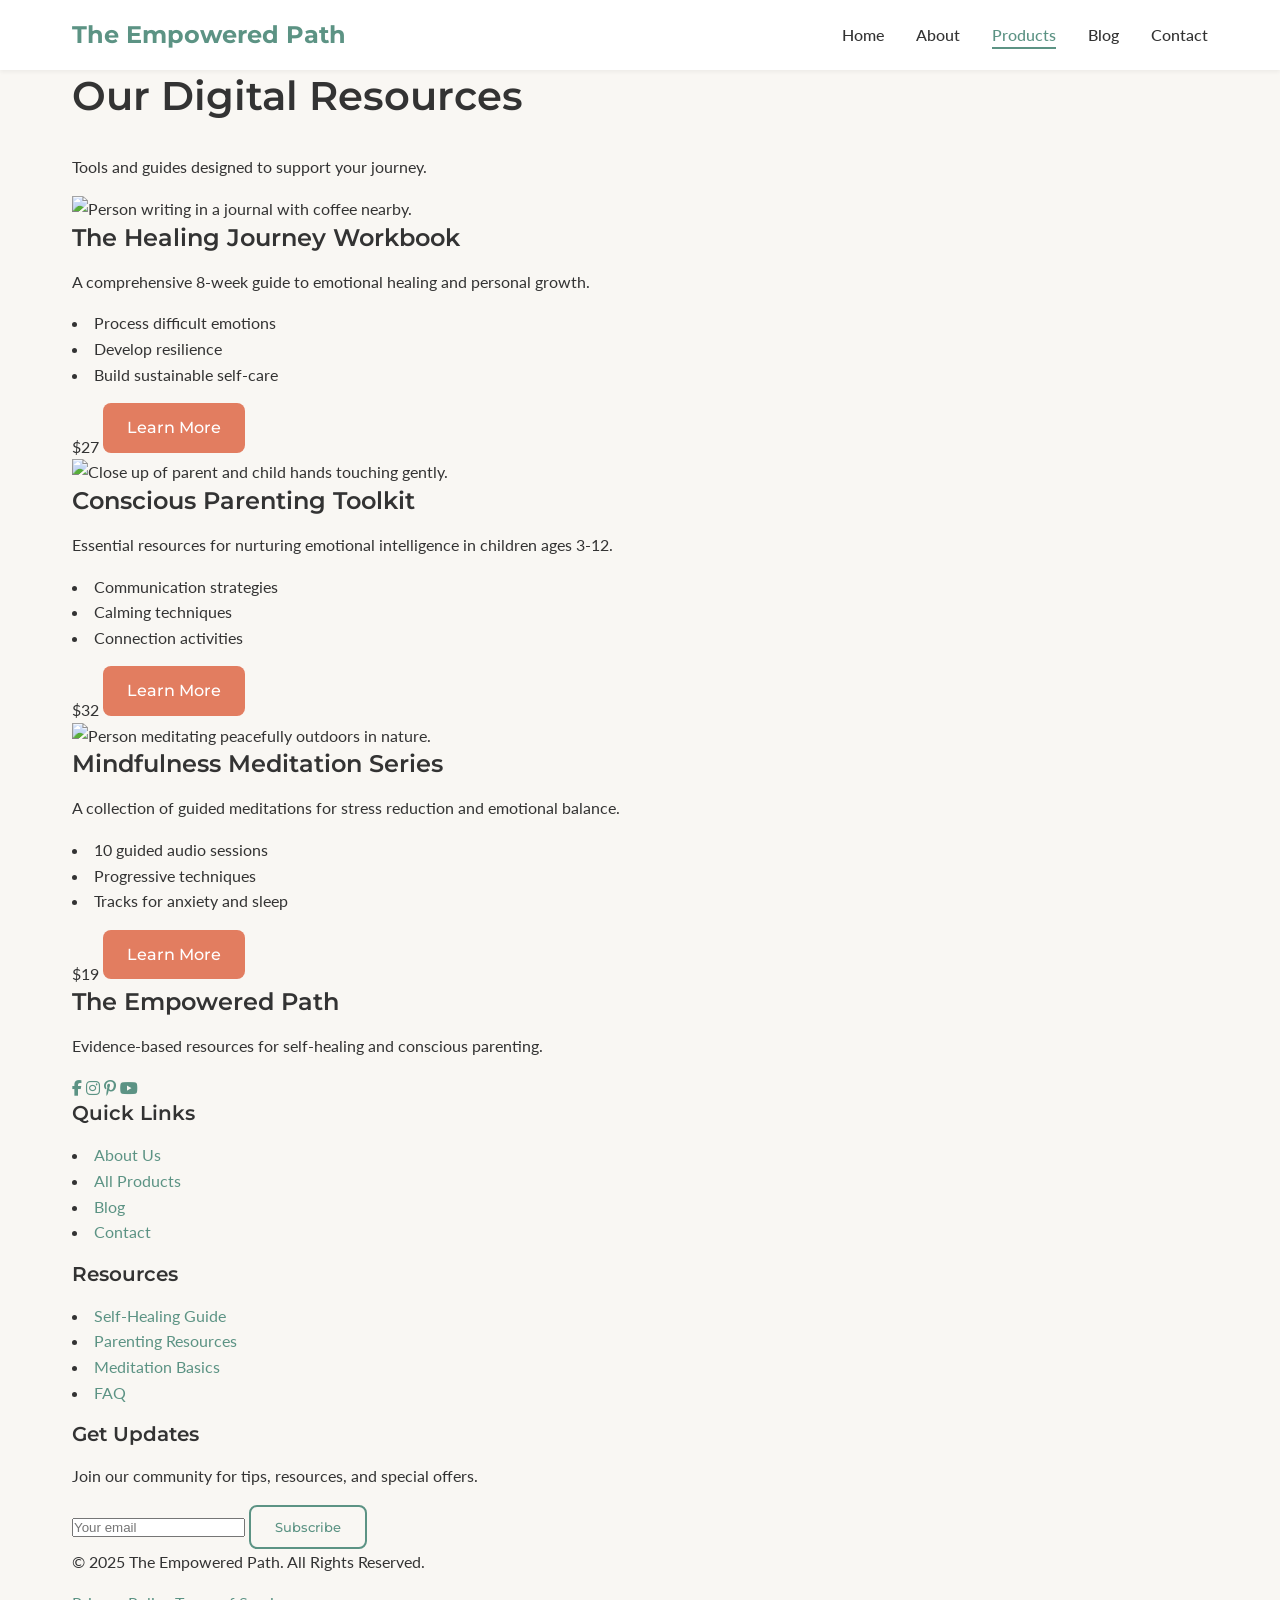
==== commit eadea9fa: "Update products.html" ====
--- a/products.html
+++ b/products.html
@@ -3,14 +3,12 @@
 <head>
     <meta charset="UTF-8">
     <meta name="viewport" content="width=device-width, initial-scale=1.0">
-    <!-- *** UPDATE TITLE *** -->
     <title>Our Products | The Empowered Path</title>
     <link rel="stylesheet" href="styles.css">
     <link rel="stylesheet" href="https://cdnjs.cloudflare.com/ajax/libs/font-awesome/6.4.0/css/all.min.css">
     <link rel="preconnect" href="https://fonts.googleapis.com">
     <link rel="preconnect" href="https://fonts.gstatic.com" crossorigin>
     <link href="https://fonts.googleapis.com/css2?family=Lato:wght@300;400;700&family=Montserrat:wght@500;600;700&display=swap" rel="stylesheet">
-    <!-- Update description if needed -->
     <meta name="description" content="Explore digital products for self-healing and mindful parenting from The Empowered Path.">
 </head>
 <body>
@@ -23,21 +21,20 @@
                 <ul class="nav-links">
                     <li><a href="index.html">Home</a></li>
                     <li><a href="about.html">About</a></li>
-                    <!-- *** SET ACTIVE LINK *** -->
                     <li><a href="products.html" class="active">Products</a></li>
                     <li><a href="blog.html">Blog</a></li>
                     <li><a href="contact.html">Contact</a></li>
                 </ul>
-                <div class="hamburger">
+                <!-- Hamburger button (Consistent as button) -->
+                <button class="hamburger" aria-label="Toggle menu" aria-expanded="false">
                     <span></span>
                     <span></span>
                     <span></span>
-                </div>
+                </button>
             </nav>
         </div>
     </header>
 
-    <!-- === MAIN CONTENT START === -->
     <main class="page-content">
         <section class="page-header animate-on-scroll fade-in-up">
             <div class="container">
@@ -46,16 +43,12 @@
             </div>
         </section>
 
-        <!-- Re-use the product grid structure -->
         <section class="featured-products all-products">
             <div class="container">
-                 <!-- Optional filter/category links here -->
-
                 <div class="product-grid">
                     <!-- Product 1: Healing Journey -->
                     <div class="product-card animate-on-scroll zoom-in delay-100">
                         <div class="product-image">
-                             <!-- *** IMAGE MATCHED FROM index.html *** -->
                             <img src="https://images.unsplash.com/photo-1488190211105-8b0e65b80b4e?ixlib=rb-4.0.3&ixid=MnwxMjA3fDB8MHxwaG90by1wYWdlfHx8fGVufDB8fHx8&auto=format&fit=crop&w=600&q=80" alt="Person writing in a journal with coffee nearby.">
                         </div>
                         <div class="product-content">
@@ -76,7 +69,6 @@
                     <!-- Product 2: Parenting Toolkit -->
                     <div class="product-card animate-on-scroll zoom-in delay-200">
                         <div class="product-image">
-                             <!-- *** IMAGE MATCHED FROM index.html *** -->
                             <img src="https://images.pexels.com/photos/6338775/pexels-photo-6338775.jpeg?auto=compress&cs=tinysrgb&w=400" alt="Close up of parent and child hands touching gently.">
                         </div>
                         <div class="product-content">
@@ -97,7 +89,6 @@
                     <!-- Product 3: Meditation Series -->
                     <div class="product-card animate-on-scroll zoom-in delay-300">
                         <div class="product-image">
-                            <!-- *** IMAGE MATCHED FROM index.html *** -->
                             <img src="https://images.unsplash.com/photo-1506126613408-eca07ce68773?ixlib=rb-4.0.3&ixid=MnwxMjA3fDB8MHxwaG90by1wYWdlfHx8fGVufDB8fHx8&auto=format&fit=crop&w=600&q=80" alt="Person meditating peacefully outdoors in nature.">
                         </div>
                         <div class="product-content">
@@ -115,10 +106,9 @@
                         </div>
                     </div>
 
-                    <!-- Placeholder Product 1 with Question Mark -->
+                    <!-- Placeholder Product 1 with Question Mark
                     <div class="product-card animate-on-scroll zoom-in delay-400">
                         <div class="product-image">
-                             <!-- *** QUESTION MARK PLACEHOLDER *** -->
                             <img src="https://via.placeholder.com/600x400/cccccc/888888?text=?" alt="Placeholder for upcoming product">
                         </div>
                         <div class="product-content">
@@ -131,15 +121,14 @@
                             </ul>
                             <div class="product-footer">
                                 <span class="product-price">Coming Soon</span>
-                                <a href="#" class="btn primary-btn disabled" aria-disabled="true" style="pointer-events: none; opacity: 0.7;">Learn More</a> <!-- Added inline style to make disabled more obvious -->
-                            </div>
-                        </div>
-                    </div>
-
-                     <!-- Placeholder Product 2 with Question Mark -->
+                                <a href="#" class="btn primary-btn disabled" aria-disabled="true" style="pointer-events: none; opacity: 0.7;">Learn More</a>
+                            </div>
+                        </div>
+                    </div>
+
+                      Placeholder Product 2 with Question Mark 
                      <div class="product-card animate-on-scroll zoom-in delay-500">
                         <div class="product-image">
-                             <!-- *** QUESTION MARK PLACEHOLDER *** -->
                             <img src="https://via.placeholder.com/600x400/cccccc/888888?text=?" alt="Placeholder for another product">
                         </div>
                         <div class="product-content">
@@ -155,16 +144,14 @@
                                 <a href="#" class="btn primary-btn">Notify Me</a>
                             </div>
                         </div>
-                    </div>
+                    </div> -->
 
                 </div> <!-- End product-grid -->
             </div>
         </section>
     </main>
-    <!-- === MAIN CONTENT END === -->
 
     <footer>
-        <!-- Footer content remains the same -->
         <div class="container">
             <div class="footer-grid">
                  <div class="footer-col">
@@ -214,6 +201,7 @@
         </div>
     </footer>
 
+    <!-- *** ADDED MISSING SCRIPT LINK *** -->
     <script src="script.js"></script>
 </body>
-</html>+</html>
